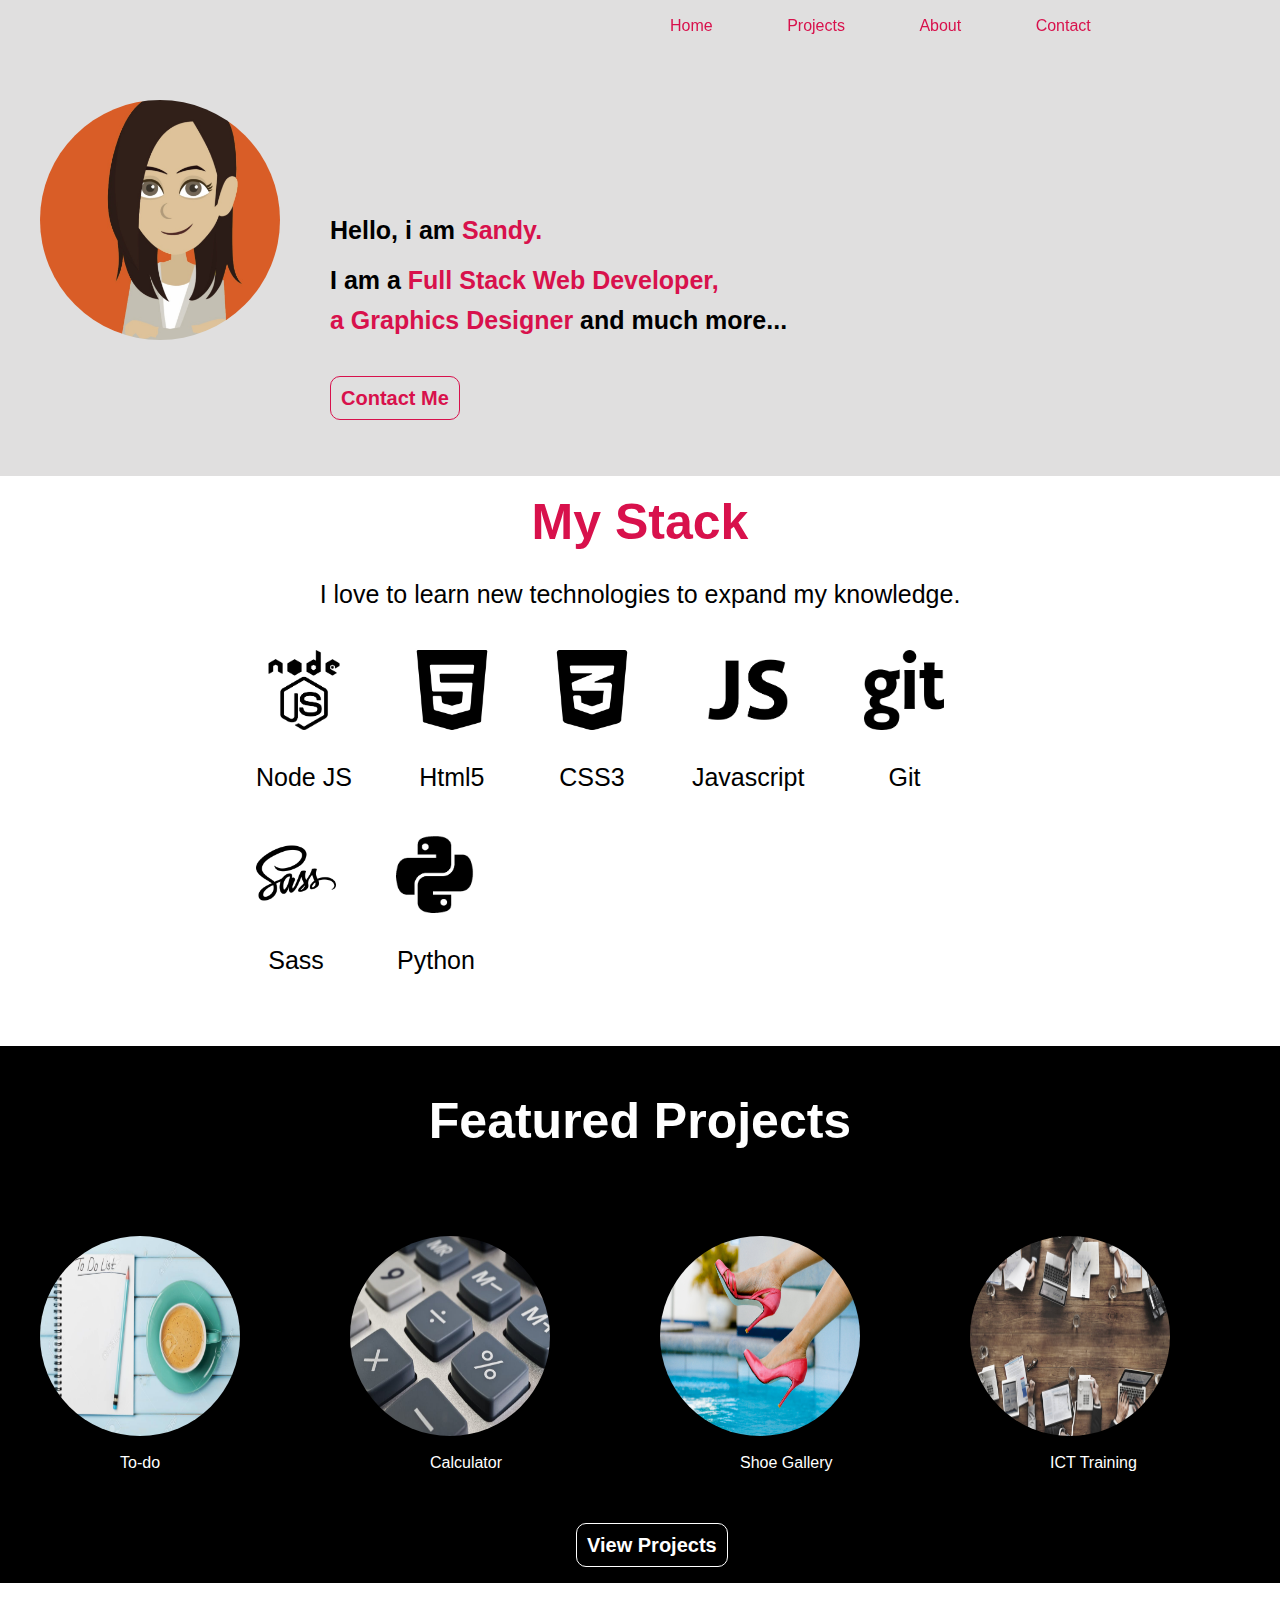
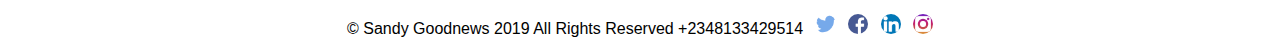
==== index.html @ a9a75369 "my portfolio" ====
<!DOCTYPE html>
<html lang="en">

<head>
    <meta charset="UTF-8">
    <meta name="viewport" content="width=device-width, initial-scale=1.0">
    <meta http-equiv="X-UA-Compatible" content="ie=edge">
    <title>Portfolio Page</title>
    <link rel="stylesheet" href="input.css">
    
</head>

<body>
    <header class="header">
       
        <nav class="navbar">
            <ul>
                <li><a href="index.html">Home</a></li>
                <li><a href="project.html">Projects</a></li>
                <li><a href="About.html">About</a></li>
                <li><a href="contact.html">Contact</a></li>
            </ul>
        </nav>
    </header>
     <!-- replacment for header @ media queries width=700px -->
     <div id="sidenavbar">
        <div id ="mySidenav" class = "sidenav">
            <a href = "javascript:void(0)" class ="closebtn"
            onclick ="closeNav()">&times;</a>
                <a href ="index.html">Home</a>
                <a href ="project.html">Projects</a>
                <a href ="about.html">About</a>
                <a href ="contact.html">Contact</a>
        </div>
    
        <span style ="font-size:30px;color: rgb(216, 17, 76);; cursor:pointer" onclick ="openNav()">&#9776</span>
</div>
     
    <script>
        function openNav(){
            document.getElementById("mySidenav").style.width = "200px";
        }
        function closeNav(){
            document.getElementById("mySidenav").style.width = "0";
        }
    </script>

    <main>
        <section id="sect1" class="hero">
            <img src="./images/female dev.jpg"  alt="My pics">
            <div class="about">
                <p >Hello, i am <span style="color:rgb(216, 17, 76)">Sandy.</span></p>
                <p> I am a <span style="color:rgb(216, 17, 76)">Full Stack Web Developer,<br> a Graphics Designer</span> and much more...</p>
             <!-- include your vision statement --><br>
             <a id="intro" href ="contact.html">Contact Me</a>
             <!-- <button id="intro" onclick="window.open('https://todolist.goodnewssandy.now.sh', '_blank')"></button>>Contact Me</button> -->
        </section>

        <section class="stack" >
            <h2 class="indexh2"> My Stack</h2>
        <p > I love to learn new technologies to expand my knowledge. </p>
        <div class ="mystack">
          <div class="icons">
            <img src="./images/node.png" alt="node">
            <p> Node JS</p>
          </div>
          <div class="icons">
            <img src="./images/html5.png" alt="html5">
            <p> Html5</p>
          </div>
          <div class="icons">
            <img src="./images/css-3.png" alt="css-3">
            <p> CSS3</p>
          </div>
          <div class="icons">
            <img src="./images/javascript.png" alt="javascript">
            <p> Javascript</p>
          </div>
          <div class="icons">
            <img src="./images/git.png" alt="Git">
            <p> Git</p>
          </div>
          <div class="icons">
            <img src="./images/sass.png" alt="Python">
            <p>Sass</p>
          </div>
          <div class="icons">
            <img src="./images/python.png" alt="Python">
            <p>Python</p>
          </div>
           
        </div>
    </section>

        <section id="sect2" class="indexproject">
            <h2 class="indexh2"> Featured Projects</h2>
           
            
                <div class="colindex ">
                    <div>
                            <img src="./images/To do.jpg" alt="project1" >
                            <p> To-do </p>
                    </div>
                    <div>
                        <img src="./images/calculator.jpg" alt="project1">
                        <p> Calculator </p>
                    </div>
                    <div>
                        <img src="./images/heels14.jpeg" alt="project1" >
                        <p> Shoe Gallery </p>
                    </div>
                    <div>
                        <img src="./images/laptop3.jpg" alt="project1" >
                        <p> ICT Training </p>
                    </div>
                </div>
                <div class="viewprojects"> 
                        <a href ="project.html">View Projects </a>
                    <!-- <button id="intro">View Projects </button> -->
                </div> 

            
    </section> 
    
    </main>

    <footer>
      
        <div class="social">
            <span id="footerP"> &copy; Sandy Goodnews 2019 All Rights Reserved +2348133429514</span>
            <img src="./images/twitter.png" alt="twitter">
            <img src="./images/facebook.png" alt="facebook">
            <img src="./images/linkedin.png" alt="linkedin">
            <img src="./images/instagram.png" alt="instagram">
    
        </div>
    </footer> 

 
</body>

</html>
---- input.css ----
body {
  font-family: sans-serif;
  font-size: 16px;
  line-height: 2em;
}

* {
  margin: 0;
  padding: 0;
  -webkit-box-sizing: border-box;
          box-sizing: border-box;
}

header {
  padding: 0px;
}

.navbar {
  display: -webkit-box;
  display: -ms-flexbox;
  display: flex;
  position: fixed;
  left: 50%;
  right: 0;
  padding-top: 10px;
}

.navbar li {
  display: inline;
  padding: 10px 40px 0 30px;
}

.navbar li a {
  text-decoration: none;
  color: #d8114c;
}

.navbar li a:hover {
  color: black;
}

#sidenavbar {
  display: none;
}

#sidenavbar .sidenav {
  height: 100%;
  width: 0;
  position: fixed;
  z-index: 1;
  top: 0;
  left: 0;
  background-color: #111;
  overflow-x: hidden;
  -webkit-transition: 0.5s;
  transition: 0.5s;
  padding-top: 60px;
}

#sidenavbar .sidenav a {
  padding: 8px 8px 8px 32px;
  text-decoration: none;
  font-size: 25px;
  color: #818181;
  display: block;
  -webkit-transition: 0.3s;
  transition: 0.3s;
}

#sidenavbar .sidenav a:hover {
  color: #f1f1f1;
}

#sidenavbar .sidenav .closebtn {
  position: absolute;
  top: 0;
  right: 25px;
  font-size: 36px;
  margin-left: 50px;
}

.hero {
  display: -webkit-box;
  display: -ms-flexbox;
  display: flex;
  -ms-flex-wrap: wrap;
      flex-wrap: wrap;
  height: 90%;
  background-color: #e0dfdf;
  padding-bottom: 60px;
  padding-top: 60px;
}

.hero img {
  border-radius: 100%;
  width: 15em;
  height: 15em;
  margin-left: 40px;
  margin-top: 40px;
}

.hero .about {
  margin-top: 150px;
  margin-left: 50px;
}

.hero .about p {
  font-size: 25px;
  font-weight: bold;
  line-height: 40px;
  margin-bottom: 10px;
}

.hero a {
  width: 50%;
  height: 50%;
  background-color: transparent;
  color: #d8114c;
  font-size: 20px;
  font-weight: bold;
  border-radius: 10px;
  border: 1px solid #d8114c;
  padding: 10px;
  text-decoration: none;
}

.hero a:hover {
  background-color: #d8114c;
  color: white;
}

.stack {
  text-align: center;
  height: auto;
  margin-top: 10px;
  margin-bottom: 50px;
}

.stack .indexh2 {
  text-align: center;
  font-size: 40px;
  padding: 20px;
  color: #d8114c;
  font-size: 50px;
  font-weight: bolder;
}

.stack p {
  font-size: 25px;
  padding-top: 20px;
}

.stack .mystack {
  width: 60%;
  display: -webkit-box;
  display: -ms-flexbox;
  display: flex;
  -ms-flex-wrap: wrap;
      flex-wrap: wrap;
  margin: auto;
  padding-top: 20px;
}

.icons {
  padding-right: 60px;
  margin-bottom: 20px;
  margin-Top: 20px;
}

.icons img {
  width: 80px;
  height: 80px;
}

.indexproject {
  margin-top: 10px;
  padding-bottom: 20px;
  height: auto;
  background-color: black;
}

.indexproject h2 {
  text-align: center;
  font-size: 40px;
  padding: 50px;
  color: white;
  font-size: 50px;
  font-weight: bolder;
  line-height: 1;
}

.colindex {
  width: 100%;
  display: -webkit-box;
  display: -ms-flexbox;
  display: flex;
  -webkit-box-pack: space-evenly;
      -ms-flex-pack: space-evenly;
          justify-content: space-evenly;
  margin: auto;
}

.colindex div {
  margin-right: 70px;
  margin-bottom: 20px;
  margin-Top: 20px;
  margin-bottom: 50px;
}

.colindex img {
  border-radius: 50%;
  width: 200px;
  height: 200px;
  margin-top: 20px;
}

.colindex p {
  color: white;
  margin-left: 80px;
}

.viewprojects {
  margin: auto;
}

.viewprojects a {
  width: 150px;
  height: 50px;
  background-color: transparent;
  color: white;
  font-size: 20px;
  font-weight: bold;
  border-radius: 10px;
  border: 1px solid white;
  padding: 10px;
  text-decoration: none;
  margin-left: 45%;
}

.viewprojects a:hover {
  background-color: #d8114c;
  color: white;
}

.project {
  padding-top: 30px;
  padding-bottom: 20px;
  height: auto;
  background-color: #f8eee7;
}

.project #myprojeccts {
  text-align: left;
  font-size: 40px;
  padding: 20px;
  color: #d8114c;
  font-size: 50px;
  font-weight: bolder;
  line-height: 1;
}

.row {
  display: -webkit-box;
  display: -ms-flexbox;
  display: flex;
  -ms-flex-wrap: wrap;
      flex-wrap: wrap;
  -ms-flex-pack: distribute;
      justify-content: space-around;
  padding-left: 150px;
}

.col img {
  border-radius: 40%;
  width: 300px;
  height: 300px;
  padding-top: 10px;
  padding-left: 30px;
}

.col h3 {
  font-weight: bolder;
  font-size: 20px;
  margin: 5px 30px;
  font-family: sans-serif;
}

.col p {
  font-size: 20px;
  margin: 5px 30px;
  font-family: sans-serif;
  width: 60%;
}

.col button {
  width: 150px;
  height: 50px;
  background-color: transparent;
  color: #d8114c;
  font-size: 20px;
  font-weight: bold;
  border-radius: 10px;
  border: 1px solid #d8114c;
  margin: 0px 0px 40px 30px;
}

.col button:hover {
  background-color: #d8114c;
  color: white;
}

.resumecontainer {
  margin-bottom: 90px;
}

#aboutname {
  padding: 120px;
  padding-bottom: 0px;
  font-size: 40px;
  font-family: sans-serif;
  color: #d8114c;
  font-weight: bold;
  line-height: 1;
}

.resume {
  margin: 20px 5px 0px 350px;
}

.resume p {
  font-size: 20px;
  font-family: sans-serif;
  padding-top: 10px;
  padding-bottom: 20px;
  line-height: 2;
  width: 80%;
}

.resume button {
  width: 200px;
  height: 50px;
  background-color: transparent;
  color: #d8114c;
  font-size: 20px;
  font-weight: bold;
  border-radius: 10px;
  border: 1px solid #d8114c;
}

.resume button:hover {
  background-color: #d8114c;
  color: white;
}

#drop {
  font-size: 35px;
  color: #d8114c;
  padding-top: 140px;
  padding-bottom: 20px;
  padding-left: 500px;
}

.Contact {
  height: 70%;
  width: 70%;
  padding: 20px;
  background-color: #818181;
  margin: auto;
  border-radius: 0.5rem;
}

form {
  margin-top: 20px;
  padding-left: 120px;
}

form .input_email {
  width: 70%;
  height: 30px;
}

form .textarea {
  width: 70%;
  height: 250px;
}

form #submit {
  width: 60px;
  height: 40px;
  font-weight: bolder;
  margin-top: 10px;
  margin-left: 250px;
}

footer .social {
  text-align: center;
  background-color: #ffffff;
  padding-top: 30px;
}

footer .social img {
  width: 20px;
  height: 20px;
  margin-left: 8px;
  border-radius: 50%;
}

@media only screen and (max-width: 500px) {
  .stack .mystack {
    width: 350px;
    height: -webkit-fit-content;
    height: -moz-fit-content;
    height: fit-content;
  }
  form .textarea {
    width: 100%;
  }
  form .input_email {
    width: 100%;
  }
  #aboutname {
    padding-left: 20px;
  }
  #sidenavbar {
    display: block;
  }
  header {
    display: none;
  }
  .colindex {
    width: 50%;
  }
  .row {
    padding: 60px 60px 60px 15px;
  }
  #drop {
    padding-left: 10px;
    padding-top: 40px;
  }
  form {
    padding-left: 10px;
  }
  form #submit {
    margin-left: 80px;
  }
  #aboutname {
    padding: 20px;
  }
}

@media only screen and (max-width: 1000px) {
  .colindex {
    -ms-flex-wrap: wrap;
        flex-wrap: wrap;
  }
  #sidenavbar {
    display: block;
  }
  header {
    display: none;
  }
  #submit {
    width: 80px;
  }
  .resume {
    margin: 0px 0px 0px 50px;
  }
}
/*# sourceMappingURL=input.css.map */
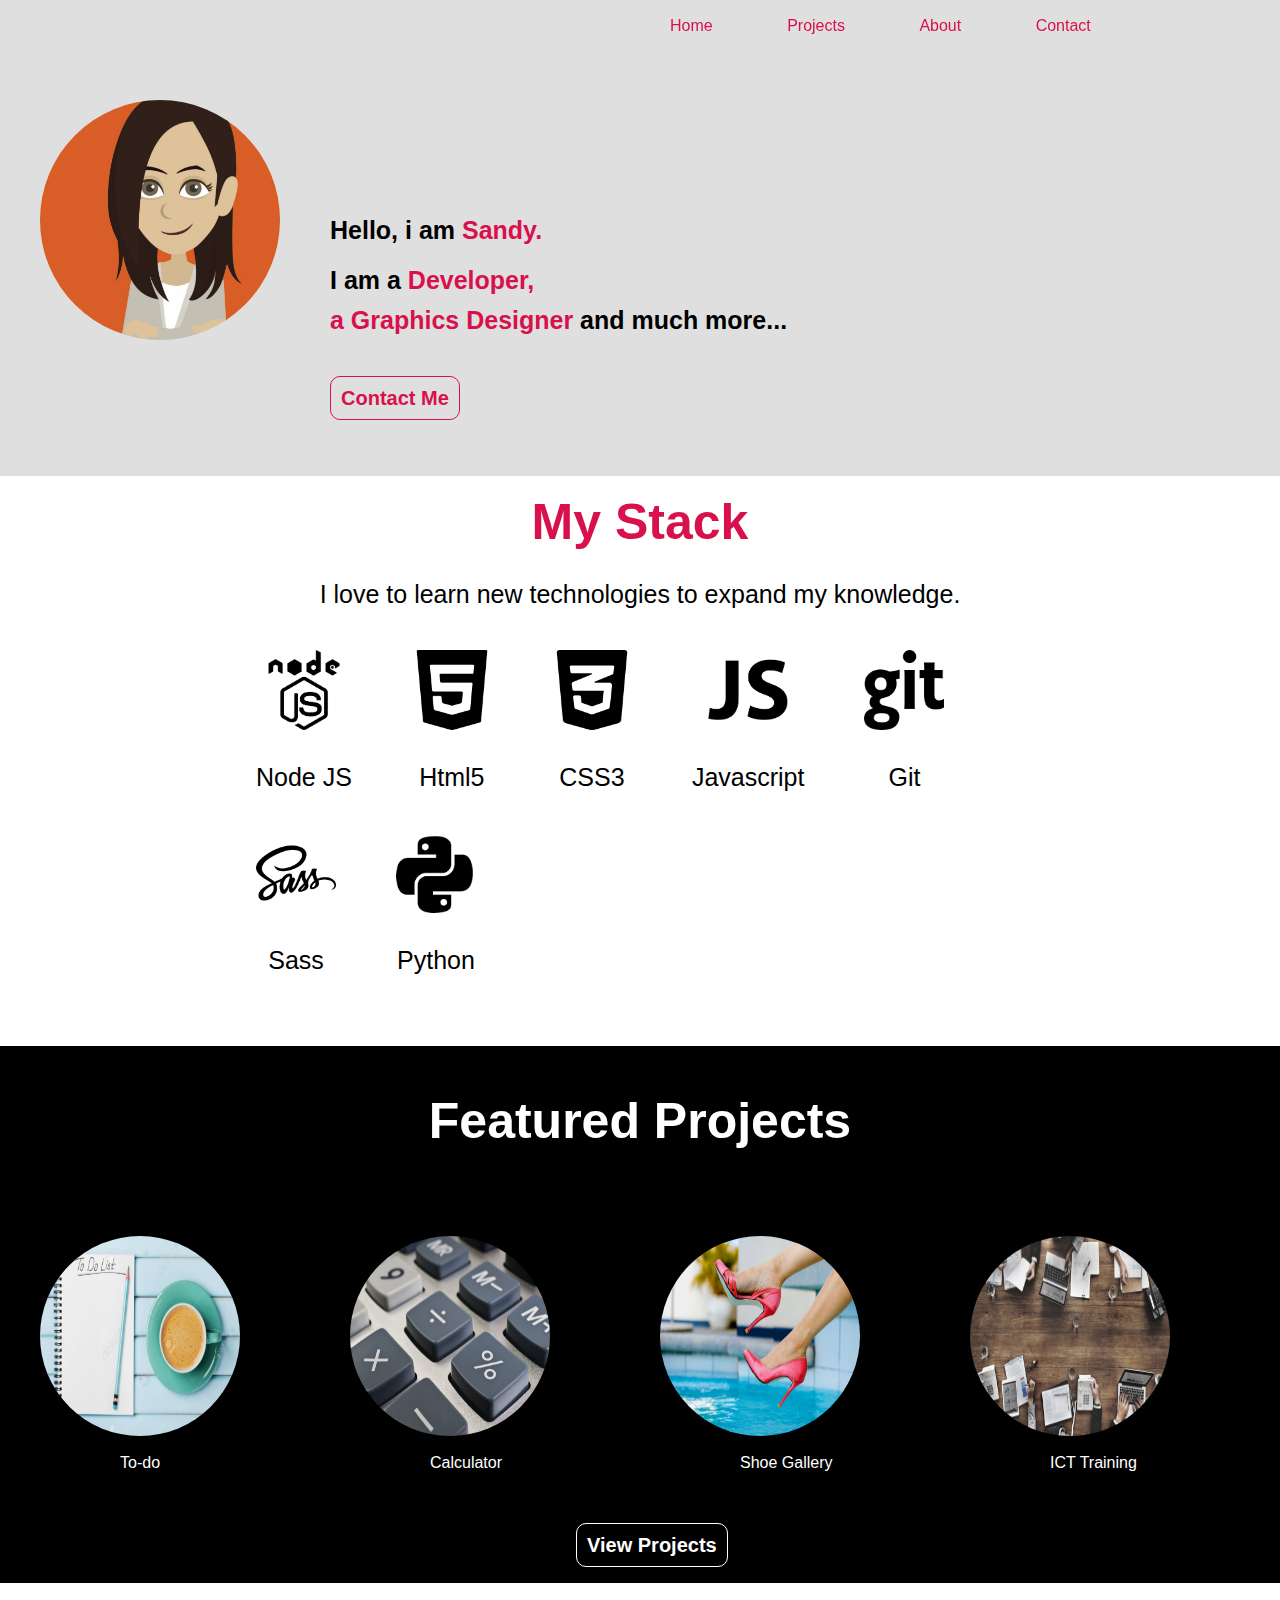
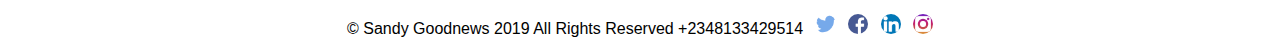
==== commit f876ef55: "undated" ====
--- a/index.html
+++ b/index.html
@@ -17,7 +17,7 @@
             <ul>
                 <li><a href="index.html">Home</a></li>
                 <li><a href="project.html">Projects</a></li>
-                <li><a href="About.html">About</a></li>
+                <li><a href="about.html">About</a></li>
                 <li><a href="contact.html">Contact</a></li>
             </ul>
         </nav>
@@ -50,7 +50,7 @@
             <img src="./images/female dev.jpg"  alt="My pics">
             <div class="about">
                 <p >Hello, i am <span style="color:rgb(216, 17, 76)">Sandy.</span></p>
-                <p> I am a <span style="color:rgb(216, 17, 76)">Full Stack Web Developer,<br> a Graphics Designer</span> and much more...</p>
+                <p> I am a <span style="color:rgb(216, 17, 76)"> Developer,<br> a Graphics Designer</span> and much more...</p>
              <!-- include your vision statement --><br>
              <a id="intro" href ="contact.html">Contact Me</a>
              <!-- <button id="intro" onclick="window.open('https://todolist.goodnewssandy.now.sh', '_blank')"></button>>Contact Me</button> -->
--- a/input.css
+++ b/input.css
@@ -392,6 +392,17 @@
   margin-left: 250px;
 }
 
+.msginfo {
+  width: 100%;
+  height: 100vh;
+  background-color: #f0a9b5;
+}
+
+.msginfo h3 {
+  color: black;
+  font-size: 16px;
+}
+
 footer .social {
   text-align: center;
   background-color: #ffffff;
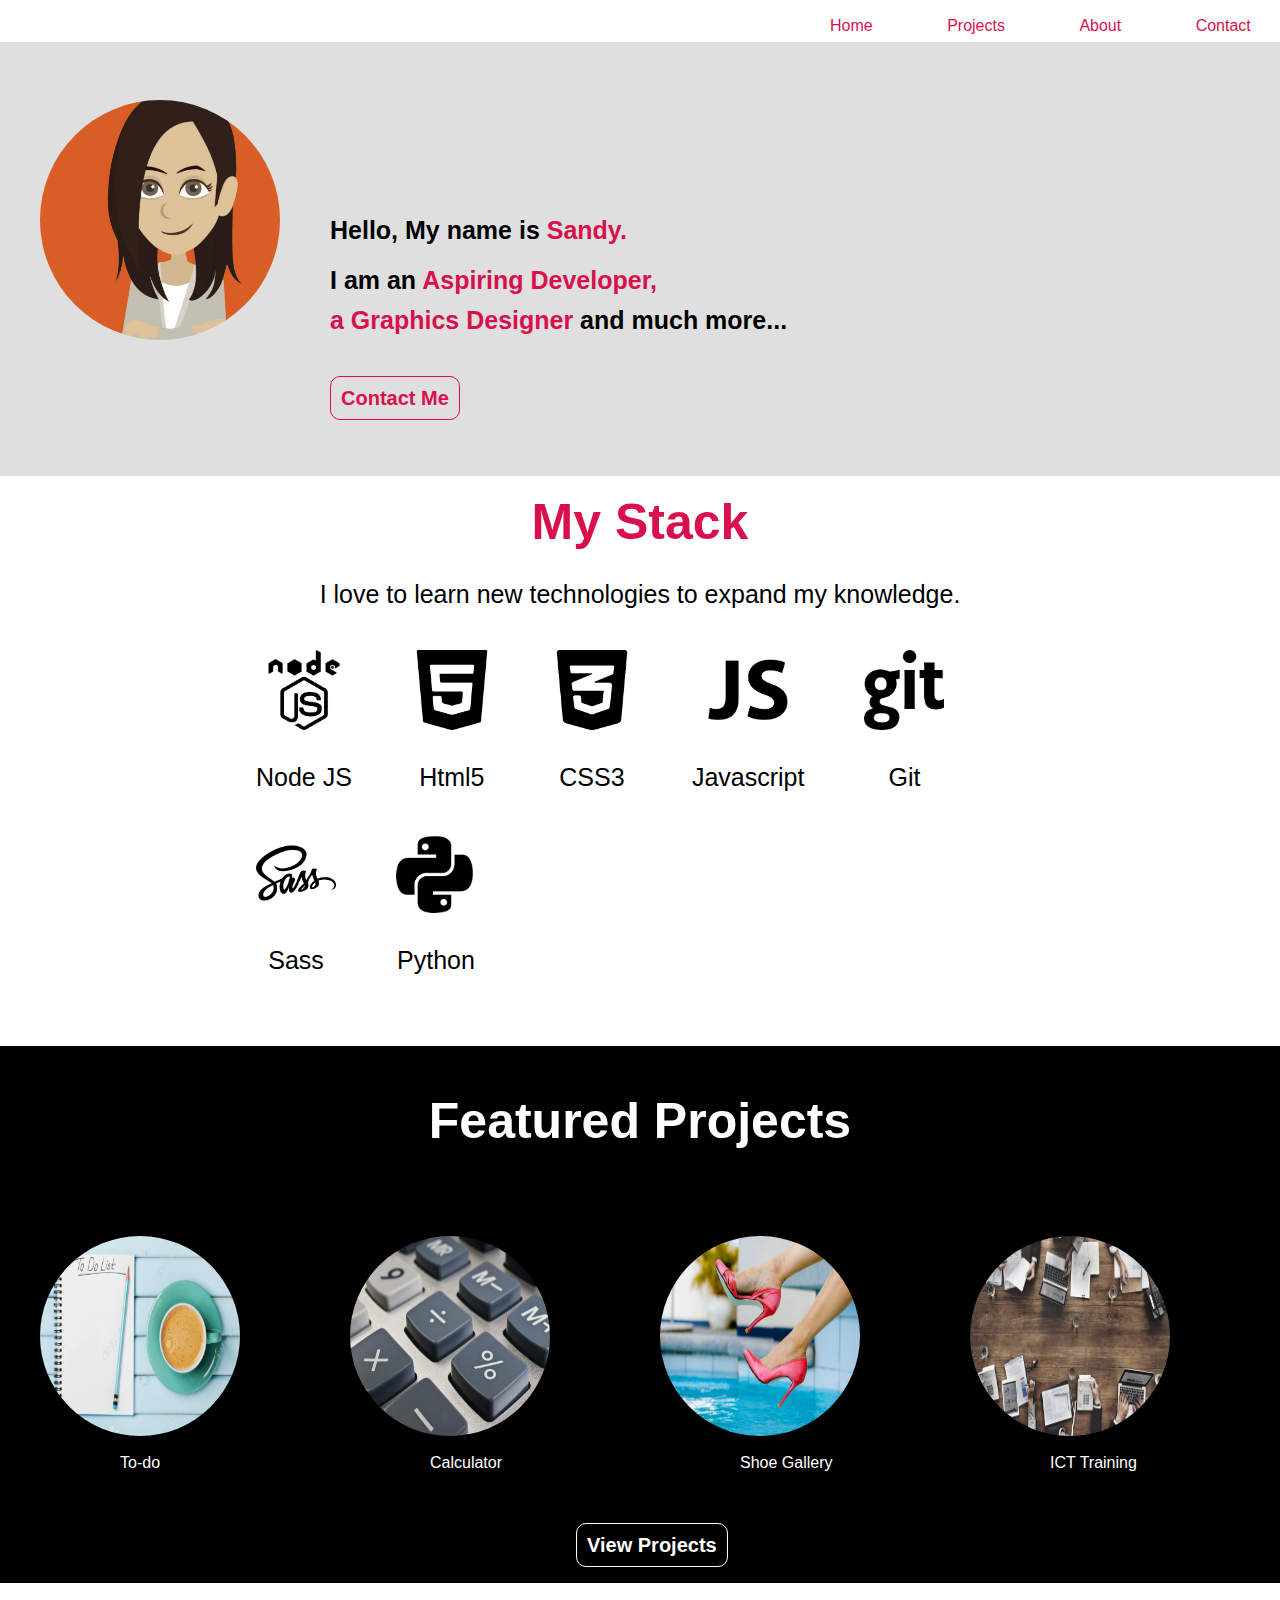
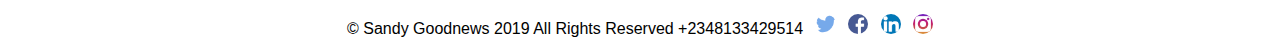
==== commit 491317c4: "update" ====
--- a/index.html
+++ b/index.html
@@ -20,7 +20,9 @@
                 <li><a href="about.html">About</a></li>
                 <li><a href="contact.html">Contact</a></li>
             </ul>
+      
         </nav>
+        
     </header>
      <!-- replacment for header @ media queries width=700px -->
      <div id="sidenavbar">
@@ -49,8 +51,8 @@
         <section id="sect1" class="hero">
             <img src="./images/female dev.jpg"  alt="My pics">
             <div class="about">
-                <p >Hello, i am <span style="color:rgb(216, 17, 76)">Sandy.</span></p>
-                <p> I am a <span style="color:rgb(216, 17, 76)"> Developer,<br> a Graphics Designer</span> and much more...</p>
+                <p >Hello, My name is <span style="color:rgb(216, 17, 76)">Sandy.</span></p>
+                <p> I am an <span style="color:rgb(216, 17, 76)">Aspiring Developer,<br> a Graphics Designer</span> and much more...</p>
              <!-- include your vision statement --><br>
              <a id="intro" href ="contact.html">Contact Me</a>
              <!-- <button id="intro" onclick="window.open('https://todolist.goodnewssandy.now.sh', '_blank')"></button>>Contact Me</button> -->
--- a/input.css
+++ b/input.css
@@ -20,9 +20,17 @@
   display: -ms-flexbox;
   display: flex;
   position: fixed;
-  left: 50%;
+  left: 0%;
   right: 0;
   padding-top: 10px;
+  background-color: white;
+  z-index: 1;
+}
+
+.navbar ul {
+  position: relative;
+  left: 50em;
+  z-index: 1;
 }
 
 .navbar li {
@@ -242,21 +250,30 @@
   color: white;
 }
 
+.projecthead {
+  height: 120px;
+  padding-top: 3em;
+  background-color: #f8eee7;
+  position: fixed;
+  left: 0;
+  right: 0;
+}
+
+#myprojects {
+  text-align: center;
+  font-size: 40px;
+  color: #d8114c;
+  font-size: 50px;
+  font-weight: bolder;
+  line-height: 1;
+  padding: 0.2em;
+}
+
 .project {
-  padding-top: 30px;
+  padding-top: 12em;
   padding-bottom: 20px;
   height: auto;
   background-color: #f8eee7;
-}
-
-.project #myprojeccts {
-  text-align: left;
-  font-size: 40px;
-  padding: 20px;
-  color: #d8114c;
-  font-size: 50px;
-  font-weight: bolder;
-  line-height: 1;
 }
 
 .row {
@@ -267,7 +284,11 @@
       flex-wrap: wrap;
   -ms-flex-pack: distribute;
       justify-content: space-around;
-  padding-left: 150px;
+  margin: auto;
+}
+
+.col {
+  padding-right: 5em;
 }
 
 .col img {
@@ -275,7 +296,6 @@
   width: 300px;
   height: 300px;
   padding-top: 10px;
-  padding-left: 30px;
 }
 
 .col h3 {
@@ -287,9 +307,8 @@
 
 .col p {
   font-size: 20px;
-  margin: 5px 30px;
   font-family: sans-serif;
-  width: 60%;
+  width: 15em;
 }
 
 .col button {
@@ -434,6 +453,8 @@
   }
   #sidenavbar {
     display: block;
+    position: fixed;
+    z-index: 1;
   }
   header {
     display: none;
@@ -466,6 +487,8 @@
   }
   #sidenavbar {
     display: block;
+    position: fixed;
+    z-index: 1;
   }
   header {
     display: none;
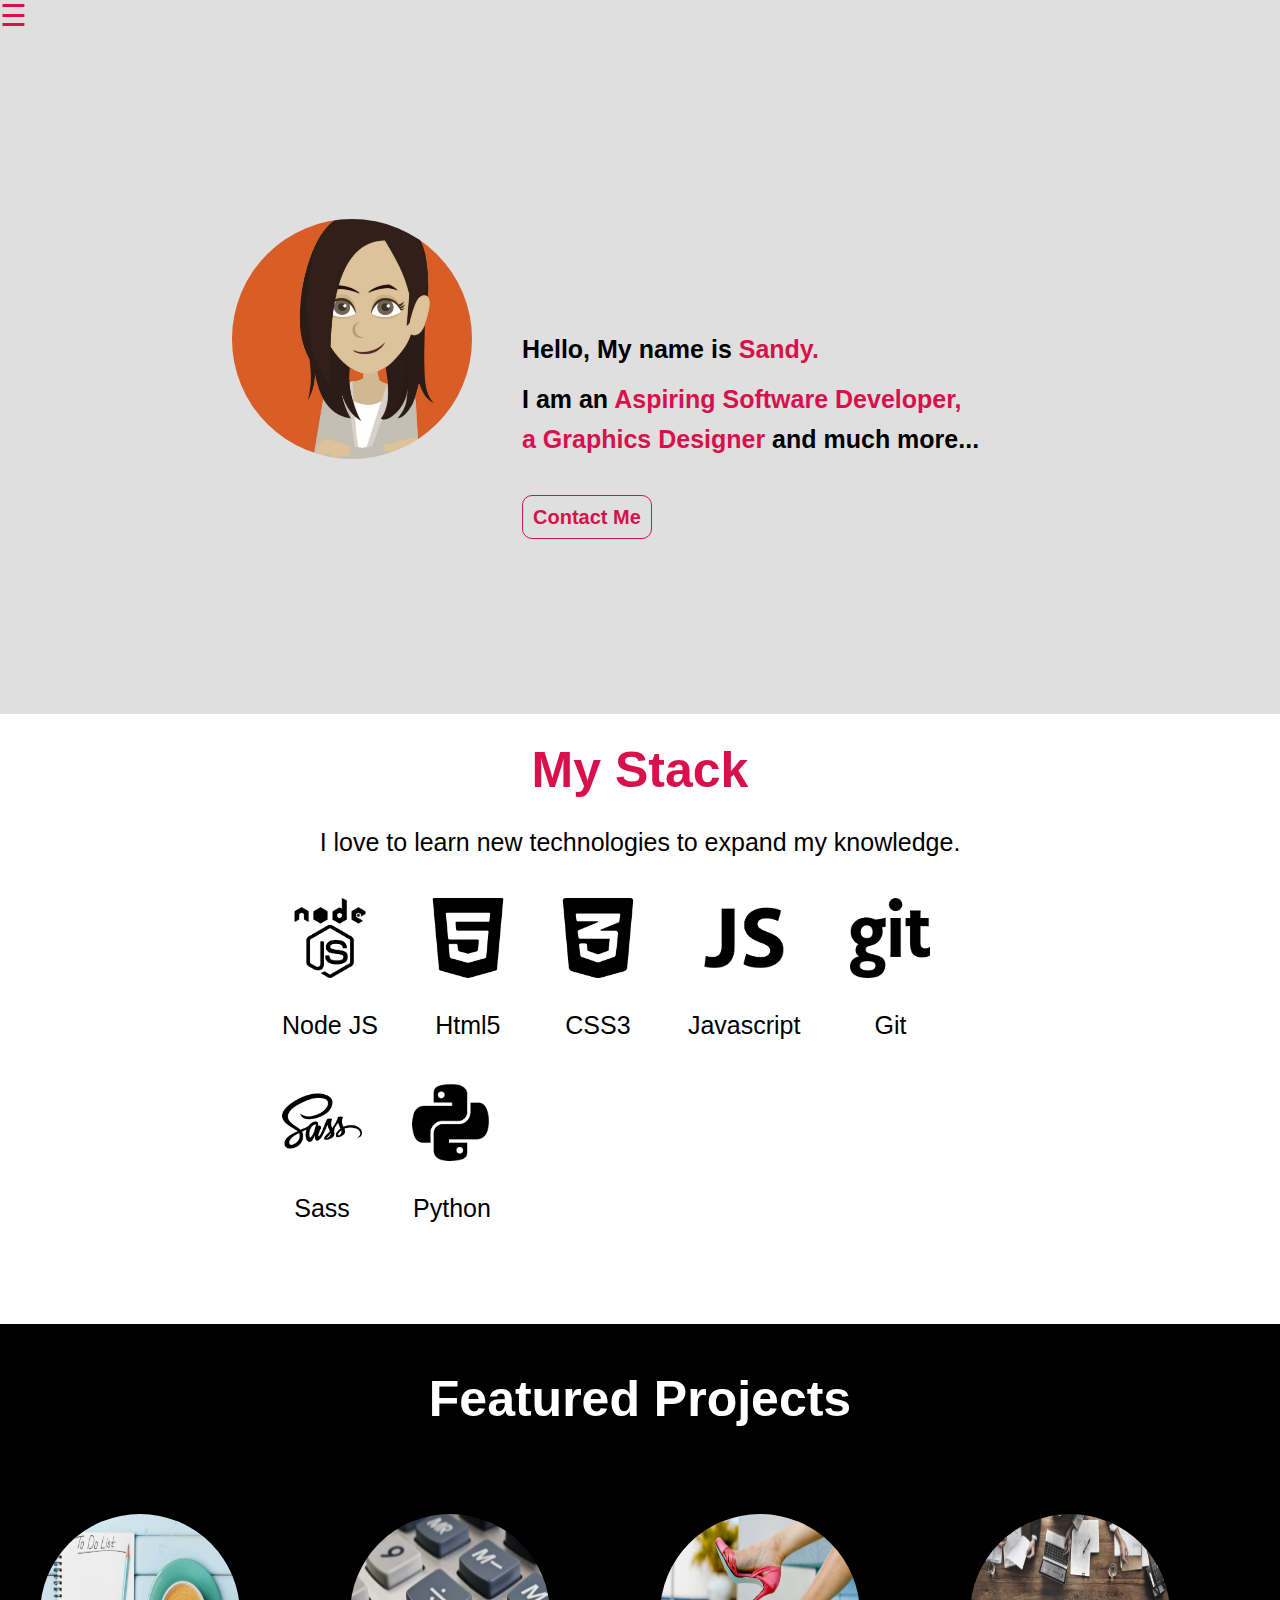
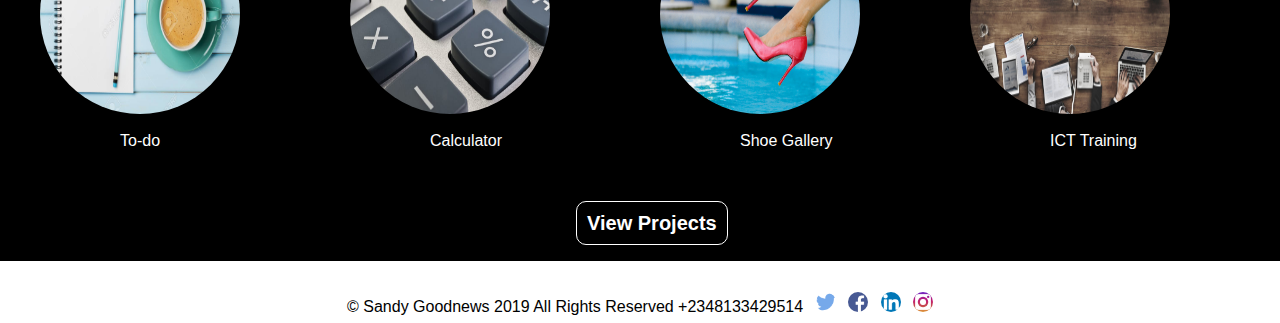
==== commit ad18c73e: "updated" ====
--- a/index.html
+++ b/index.html
@@ -11,7 +11,7 @@
 </head>
 
 <body>
-    <header class="header">
+    <!-- <header class="header">
        
         <nav class="navbar">
             <ul>
@@ -23,7 +23,7 @@
       
         </nav>
         
-    </header>
+    </header> -->
      <!-- replacment for header @ media queries width=700px -->
      <div id="sidenavbar">
         <div id ="mySidenav" class = "sidenav">
@@ -36,7 +36,7 @@
         </div>
     
         <span style ="font-size:30px;color: rgb(216, 17, 76);; cursor:pointer" onclick ="openNav()">&#9776</span>
-</div>
+     </div>
      
     <script>
         function openNav(){
@@ -52,7 +52,7 @@
             <img src="./images/female dev.jpg"  alt="My pics">
             <div class="about">
                 <p >Hello, My name is <span style="color:rgb(216, 17, 76)">Sandy.</span></p>
-                <p> I am an <span style="color:rgb(216, 17, 76)">Aspiring Developer,<br> a Graphics Designer</span> and much more...</p>
+                <p> I am an <span style="color:rgb(216, 17, 76)">Aspiring Software Developer,<br> a Graphics Designer</span> and much more...</p>
              <!-- include your vision statement --><br>
              <a id="intro" href ="contact.html">Contact Me</a>
              <!-- <button id="intro" onclick="window.open('https://todolist.goodnewssandy.now.sh', '_blank')"></button>>Contact Me</button> -->
--- a/input.css
+++ b/input.css
@@ -48,7 +48,8 @@
 }
 
 #sidenavbar {
-  display: none;
+  position: fixed;
+  z-index: 1;
 }
 
 #sidenavbar .sidenav {
@@ -95,8 +96,8 @@
       flex-wrap: wrap;
   height: 90%;
   background-color: #e0dfdf;
-  padding-bottom: 60px;
-  padding-top: 60px;
+  padding: 14% 15%;
+  top: 0;
 }
 
 .hero img {
@@ -142,6 +143,7 @@
   height: auto;
   margin-top: 10px;
   margin-bottom: 50px;
+  padding: 10px;
 }
 
 .stack .indexh2 {
@@ -166,11 +168,11 @@
   -ms-flex-wrap: wrap;
       flex-wrap: wrap;
   margin: auto;
-  padding-top: 20px;
+  padding: 20px;
 }
 
 .icons {
-  padding-right: 60px;
+  padding-right: 50px;
   margin-bottom: 20px;
   margin-Top: 20px;
 }
@@ -288,7 +290,7 @@
 }
 
 .col {
-  padding-right: 5em;
+  padding-right: 4em;
 }
 
 .col img {
@@ -303,6 +305,7 @@
   font-size: 20px;
   margin: 5px 30px;
   font-family: sans-serif;
+  text-align: center;
 }
 
 .col p {
@@ -448,8 +451,40 @@
   form .input_email {
     width: 100%;
   }
+  .col {
+    padding: 0em 0em 2em 2em;
+  }
   #aboutname {
     padding-left: 20px;
+  }
+  header {
+    display: none;
+  }
+  .colindex {
+    width: 50%;
+  }
+  .row {
+    padding: 60px 60px 60px 15px;
+  }
+  #drop {
+    padding-left: 10px;
+    padding-top: 40px;
+  }
+  form {
+    padding-left: 10px;
+  }
+  form #submit {
+    margin-left: 80px;
+  }
+  #aboutname {
+    padding: 20px;
+  }
+}
+
+@media only screen and (max-width: 1000px) {
+  .colindex {
+    -ms-flex-wrap: wrap;
+        flex-wrap: wrap;
   }
   #sidenavbar {
     display: block;
@@ -459,40 +494,6 @@
   header {
     display: none;
   }
-  .colindex {
-    width: 50%;
-  }
-  .row {
-    padding: 60px 60px 60px 15px;
-  }
-  #drop {
-    padding-left: 10px;
-    padding-top: 40px;
-  }
-  form {
-    padding-left: 10px;
-  }
-  form #submit {
-    margin-left: 80px;
-  }
-  #aboutname {
-    padding: 20px;
-  }
-}
-
-@media only screen and (max-width: 1000px) {
-  .colindex {
-    -ms-flex-wrap: wrap;
-        flex-wrap: wrap;
-  }
-  #sidenavbar {
-    display: block;
-    position: fixed;
-    z-index: 1;
-  }
-  header {
-    display: none;
-  }
   #submit {
     width: 80px;
   }
